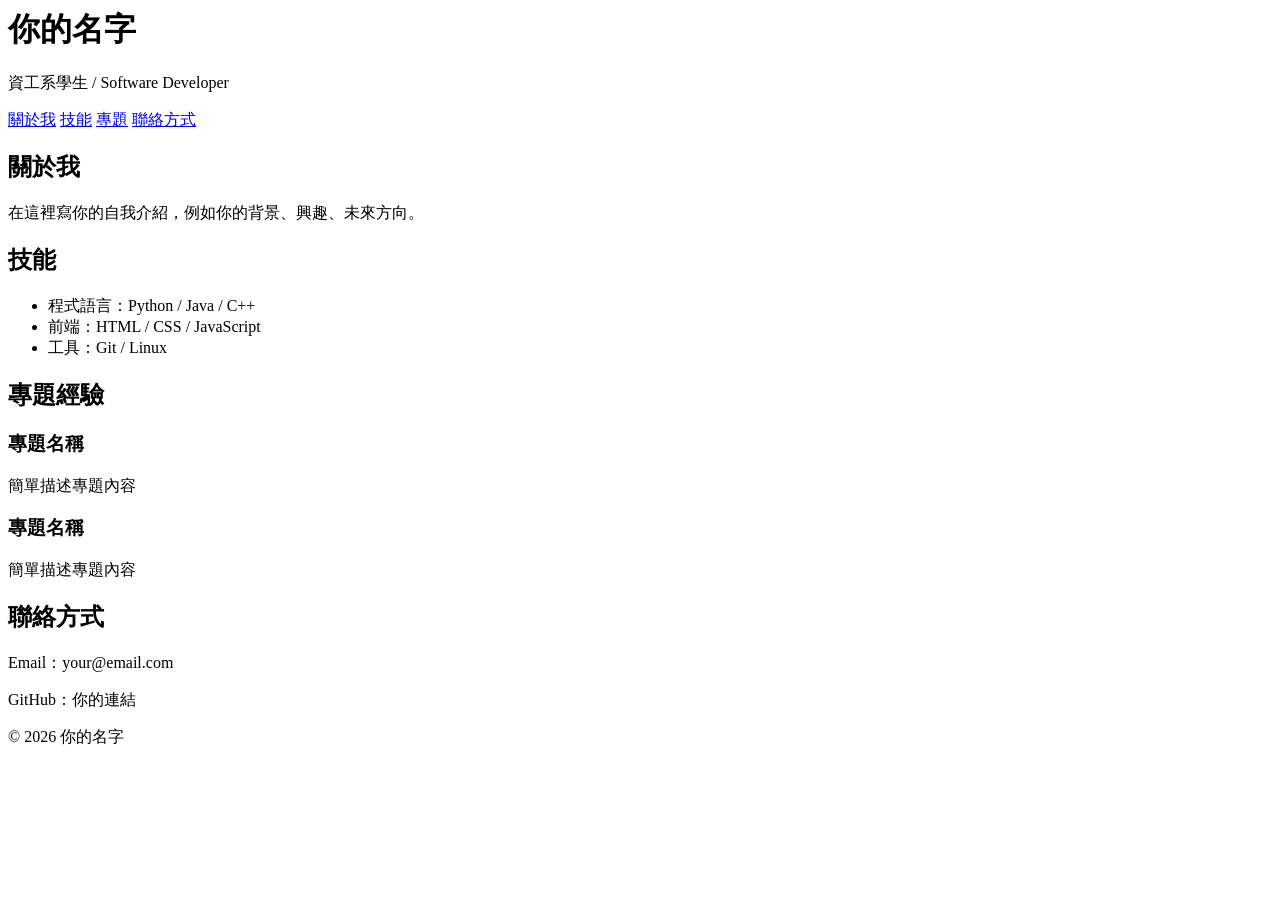
==== index.html @ 6ada03bb "Rename main to index.html" ====
<self html>
<html lang="zh-TW">
<head>
    <meta charset="UTF-8">
    <meta name="viewport" content="width=device-width, initial-scale=1.0">
    <title>我的自我介紹</title>

    <!-- 外部CSS -->
    <link rel="stylesheet" href="style.css">
</head>
<body>

    <!-- 標題 -->
    <header>
        <h1>你的名字</h1>
        <p>資工系學生 / Software Developer</p>
    </header>

    <!-- 導覽列 -->
    <nav>
        <a href="#about">關於我</a>
        <a href="#skills">技能</a>
        <a href="#projects">專題</a>
        <a href="#contact">聯絡方式</a>
    </nav>

    <!-- 關於我 -->
    <section id="about">
        <h2>關於我</h2>
        <p>
            在這裡寫你的自我介紹，例如你的背景、興趣、未來方向。
        </p>
    </section>

    <!-- 技能 -->
    <section id="skills">
        <h2>技能</h2>
        <ul>
            <li>程式語言：Python / Java / C++</li>
            <li>前端：HTML / CSS / JavaScript</li>
            <li>工具：Git / Linux</li>
        </ul>
    </section>

    <!-- 專題 -->
    <section id="projects">
        <h2>專題經驗</h2>

        <div>
            <h3>專題名稱</h3>
            <p>簡單描述專題內容</p>
        </div>

        <div>
            <h3>專題名稱</h3>
            <p>簡單描述專題內容</p>
        </div>
    </section>

    <!-- 聯絡方式 -->
    <section id="contact">
        <h2>聯絡方式</h2>
        <p>Email：your@email.com</p>
        <p>GitHub：你的連結</p>
    </section>

    <!-- 頁尾 -->
    <footer>
        <p>© 2026 你的名字</p>
    </footer>

</body>
</html>
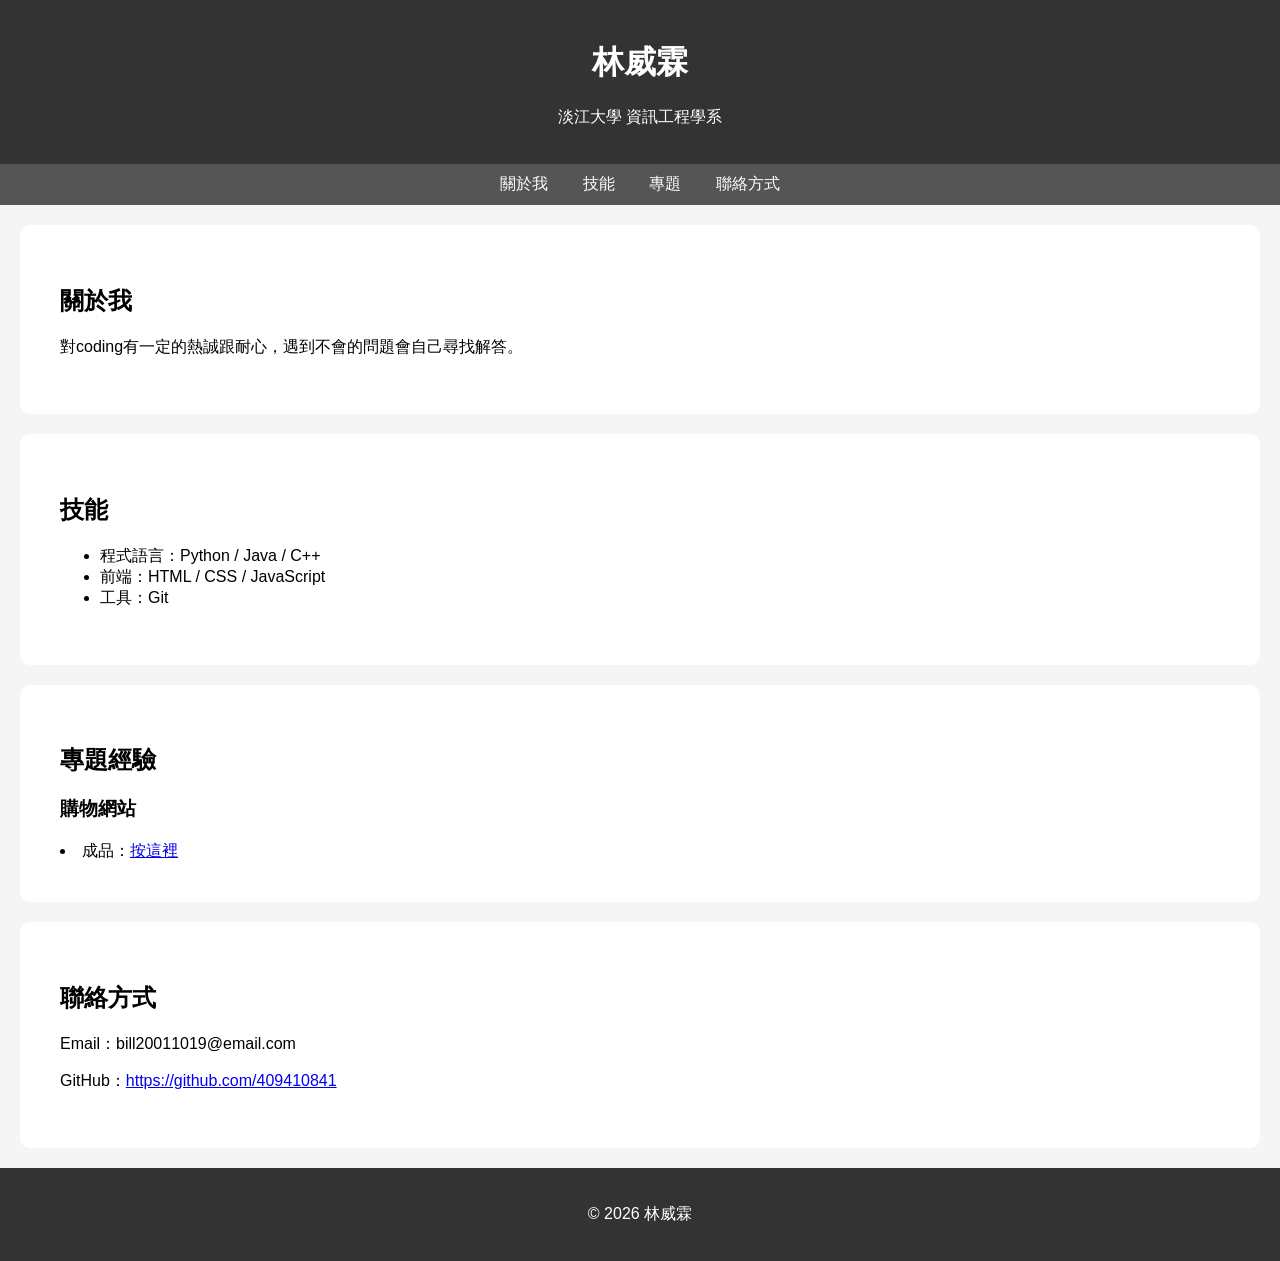
==== commit a7672d3a: "index updata" ====
--- a/index.html
+++ b/index.html
@@ -3,7 +3,7 @@
 <head>
     <meta charset="UTF-8">
     <meta name="viewport" content="width=device-width, initial-scale=1.0">
-    <title>我的自我介紹</title>
+    <title>自我介紹</title>
 
     <!-- 外部CSS -->
     <link rel="stylesheet" href="style.css">
@@ -12,8 +12,8 @@
 
     <!-- 標題 -->
     <header>
-        <h1>你的名字</h1>
-        <p>資工系學生 / Software Developer</p>
+        <h1>林威霖</h1>
+        <p>淡江大學 資訊工程學系</p>
     </header>
 
     <!-- 導覽列 -->
@@ -28,7 +28,7 @@
     <section id="about">
         <h2>關於我</h2>
         <p>
-            在這裡寫你的自我介紹，例如你的背景、興趣、未來方向。
+            對coding有一定的熱誠跟耐心，遇到不會的問題會自己尋找解答。
         </p>
     </section>
 
@@ -38,7 +38,7 @@
         <ul>
             <li>程式語言：Python / Java / C++</li>
             <li>前端：HTML / CSS / JavaScript</li>
-            <li>工具：Git / Linux</li>
+            <li>工具：Git</li>
         </ul>
     </section>
 
@@ -47,27 +47,22 @@
         <h2>專題經驗</h2>
 
         <div>
-            <h3>專題名稱</h3>
-            <p>簡單描述專題內容</p>
-        </div>
-
-        <div>
-            <h3>專題名稱</h3>
-            <p>簡單描述專題內容</p>
+            <h3>購物網站</h3>
+            <li>成品：<a href=https://github.com/409410841/1111-web-demo-409410841>按這裡</a>
         </div>
     </section>
 
     <!-- 聯絡方式 -->
     <section id="contact">
-        <h2>聯絡方式</h2>
-        <p>Email：your@email.com</p>
-        <p>GitHub：你的連結</p>
+        <h2>聯絡方式</h2
+        <p>Email：bill20011019@email.com</p>
+        <p>GitHub：<a href="https://github.com/409410841">https://github.com/409410841</a>
     </section>
 
     <!-- 頁尾 -->
     <footer>
-        <p>© 2026 你的名字</p>
+        <p>© 2026 林威霖</p>
     </footer>
 
 </body>
-</html>
+</html>
--- a/style.css
+++ b/style.css
@@ -0,0 +1,47 @@
+/* 全域設定 */
+body {
+    font-family: Arial, sans-serif;
+    margin: 0;
+    background-color: #f5f5f5;
+}
+
+/* 標題 */
+header {
+    background-color: rgb(51, 51, 51);
+    color: white;
+    padding: 20px;
+    text-align: center;
+}
+
+/* 導覽列 */
+nav {
+    background-color: #555;
+    padding: 10px;
+    text-align: center;
+}
+
+nav a {
+    color: white;
+    margin: 0 15px;
+    text-decoration: none;
+}
+
+nav a:hover {
+    text-decoration: underline;
+}
+
+/* 內容區塊 */
+section {
+    padding: 40px;
+    margin: 20px;
+    background-color: white;
+    border-radius: 10px;
+}
+
+/* 頁尾 */
+footer {
+    text-align: center;
+    padding: 20px;
+    background-color: #333;
+    color: white;
+}
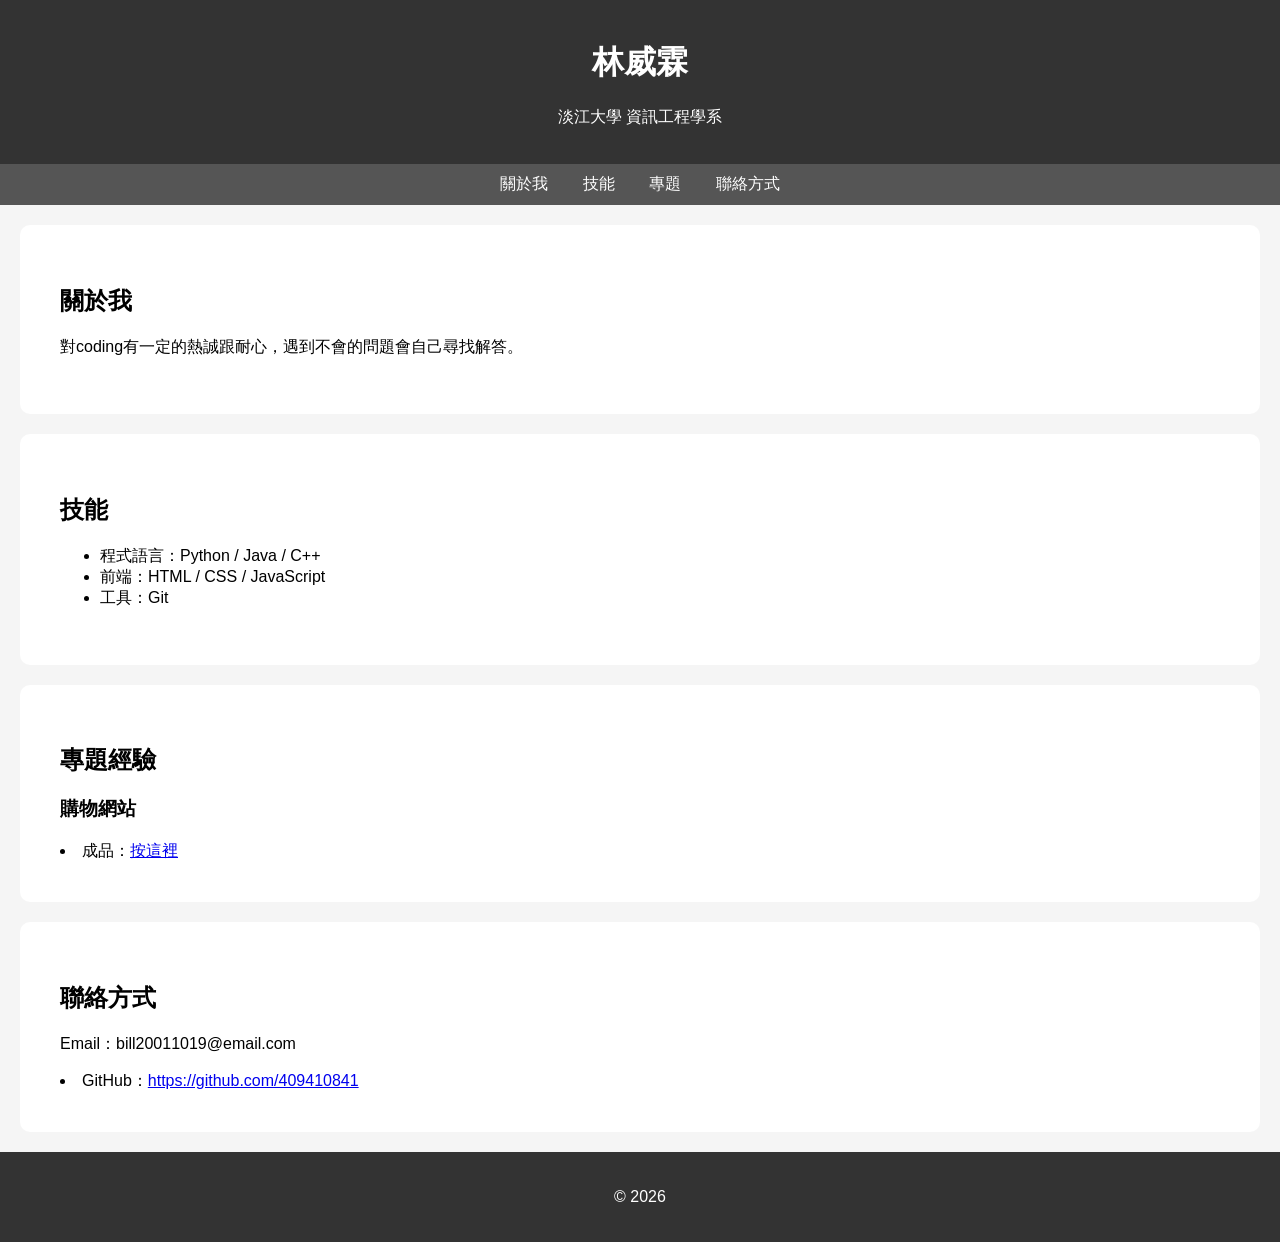
==== commit fea33ff0: "updata" ====
--- a/index.html
+++ b/index.html
@@ -48,20 +48,20 @@
 
         <div>
             <h3>購物網站</h3>
-            <li>成品：<a href=https://github.com/409410841/1111-web-demo-409410841>按這裡</a>
+            <li>成品：<a href=https://github.com/409410841/1102--db-crown-id>按這裡</a>
         </div>
     </section>
 
     <!-- 聯絡方式 -->
     <section id="contact">
-        <h2>聯絡方式</h2
+        <h2>聯絡方式</h2>
         <p>Email：bill20011019@email.com</p>
-        <p>GitHub：<a href="https://github.com/409410841">https://github.com/409410841</a>
+        <li>GitHub：<a href="https://github.com/409410841">https://github.com/409410841</a>
     </section>
 
     <!-- 頁尾 -->
     <footer>
-        <p>© 2026 林威霖</p>
+        <p>© 2026</p>
     </footer>
 
 </body>
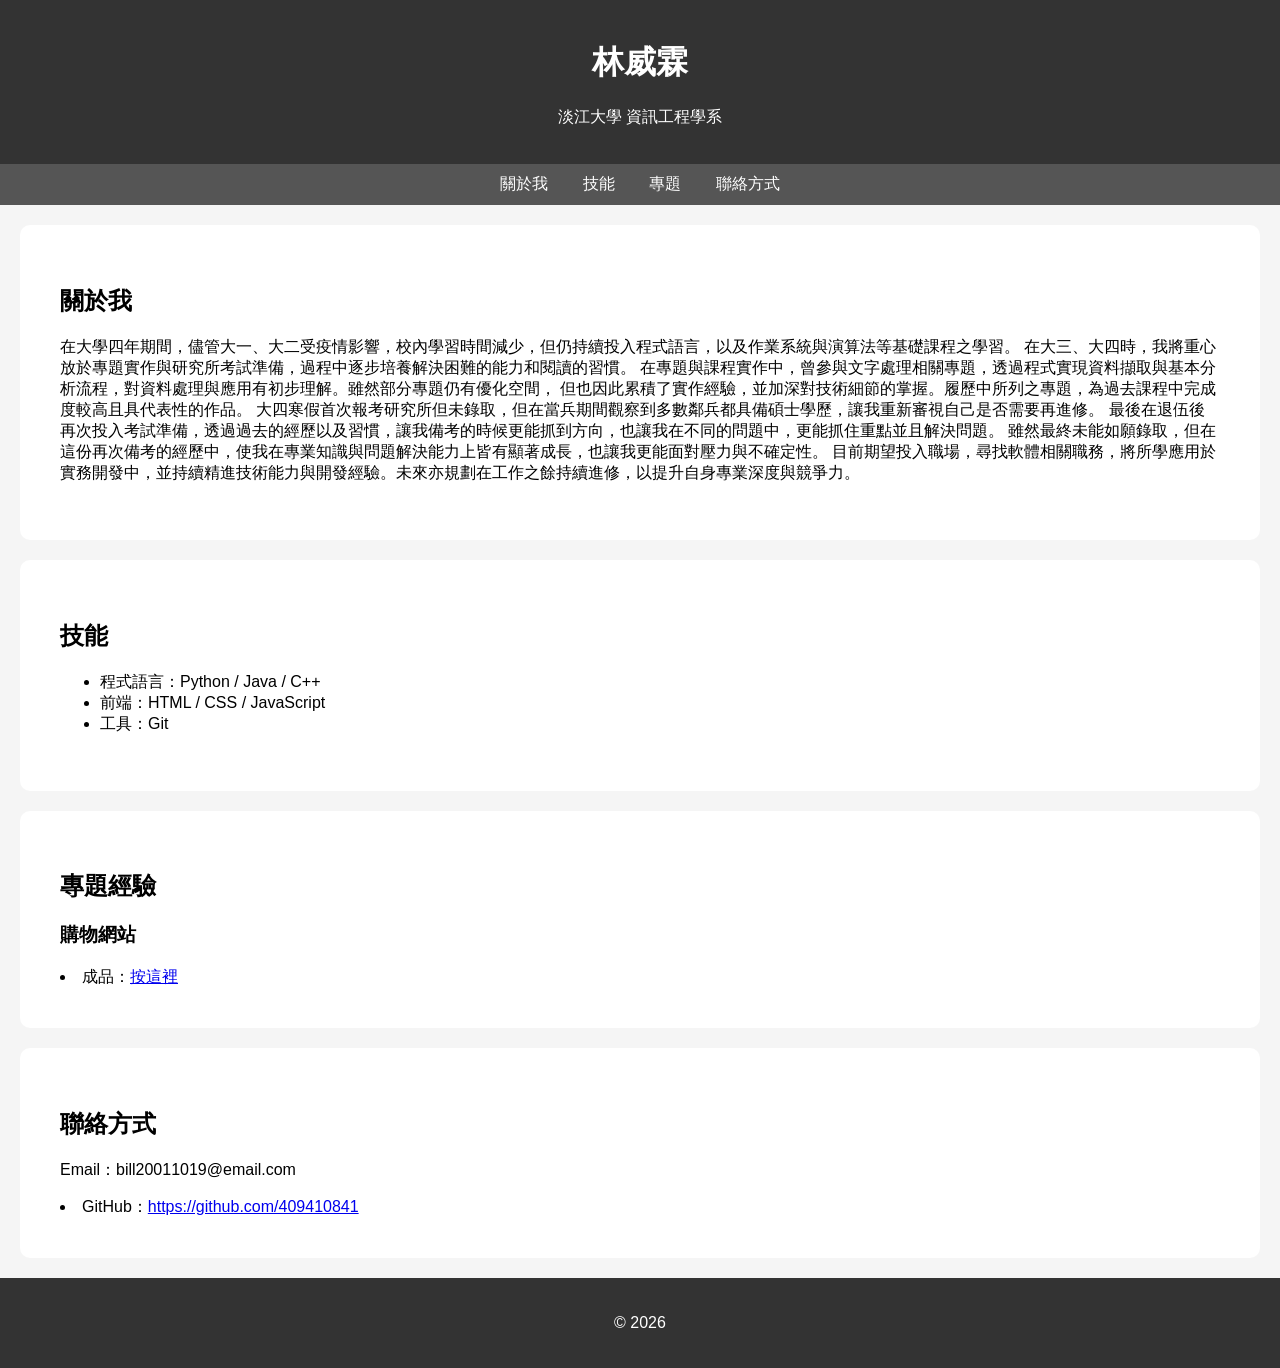
==== commit ed7bcfa5: "updata" ====
--- a/index.html
+++ b/index.html
@@ -28,7 +28,14 @@
     <section id="about">
         <h2>關於我</h2>
         <p>
-            對coding有一定的熱誠跟耐心，遇到不會的問題會自己尋找解答。
+            在大學四年期間，儘管大一、大二受疫情影響，校內學習時間減少，但仍持續投入程式語言，以及作業系統與演算法等基礎課程之學習。
+            在大三、大四時，我將重心放於專題實作與研究所考試準備，過程中逐步培養解決困難的能力和閱讀的習慣。
+            在專題與課程實作中，曾參與文字處理相關專題，透過程式實現資料擷取與基本分析流程，對資料處理與應用有初步理解。雖然部分專題仍有優化空間，
+            但也因此累積了實作經驗，並加深對技術細節的掌握。履歷中所列之專題，為過去課程中完成度較高且具代表性的作品。
+            大四寒假首次報考研究所但未錄取，但在當兵期間觀察到多數鄰兵都具備碩士學歷，讓我重新審視自己是否需要再進修。
+            最後在退伍後再次投入考試準備，透過過去的經歷以及習慣，讓我備考的時候更能抓到方向，也讓我在不同的問題中，更能抓住重點並且解決問題。
+            雖然最終未能如願錄取，但在這份再次備考的經歷中，使我在專業知識與問題解決能力上皆有顯著成長，也讓我更能面對壓力與不確定性。
+            目前期望投入職場，尋找軟體相關職務，將所學應用於實務開發中，並持續精進技術能力與開發經驗。未來亦規劃在工作之餘持續進修，以提升自身專業深度與競爭力。
         </p>
     </section>
 
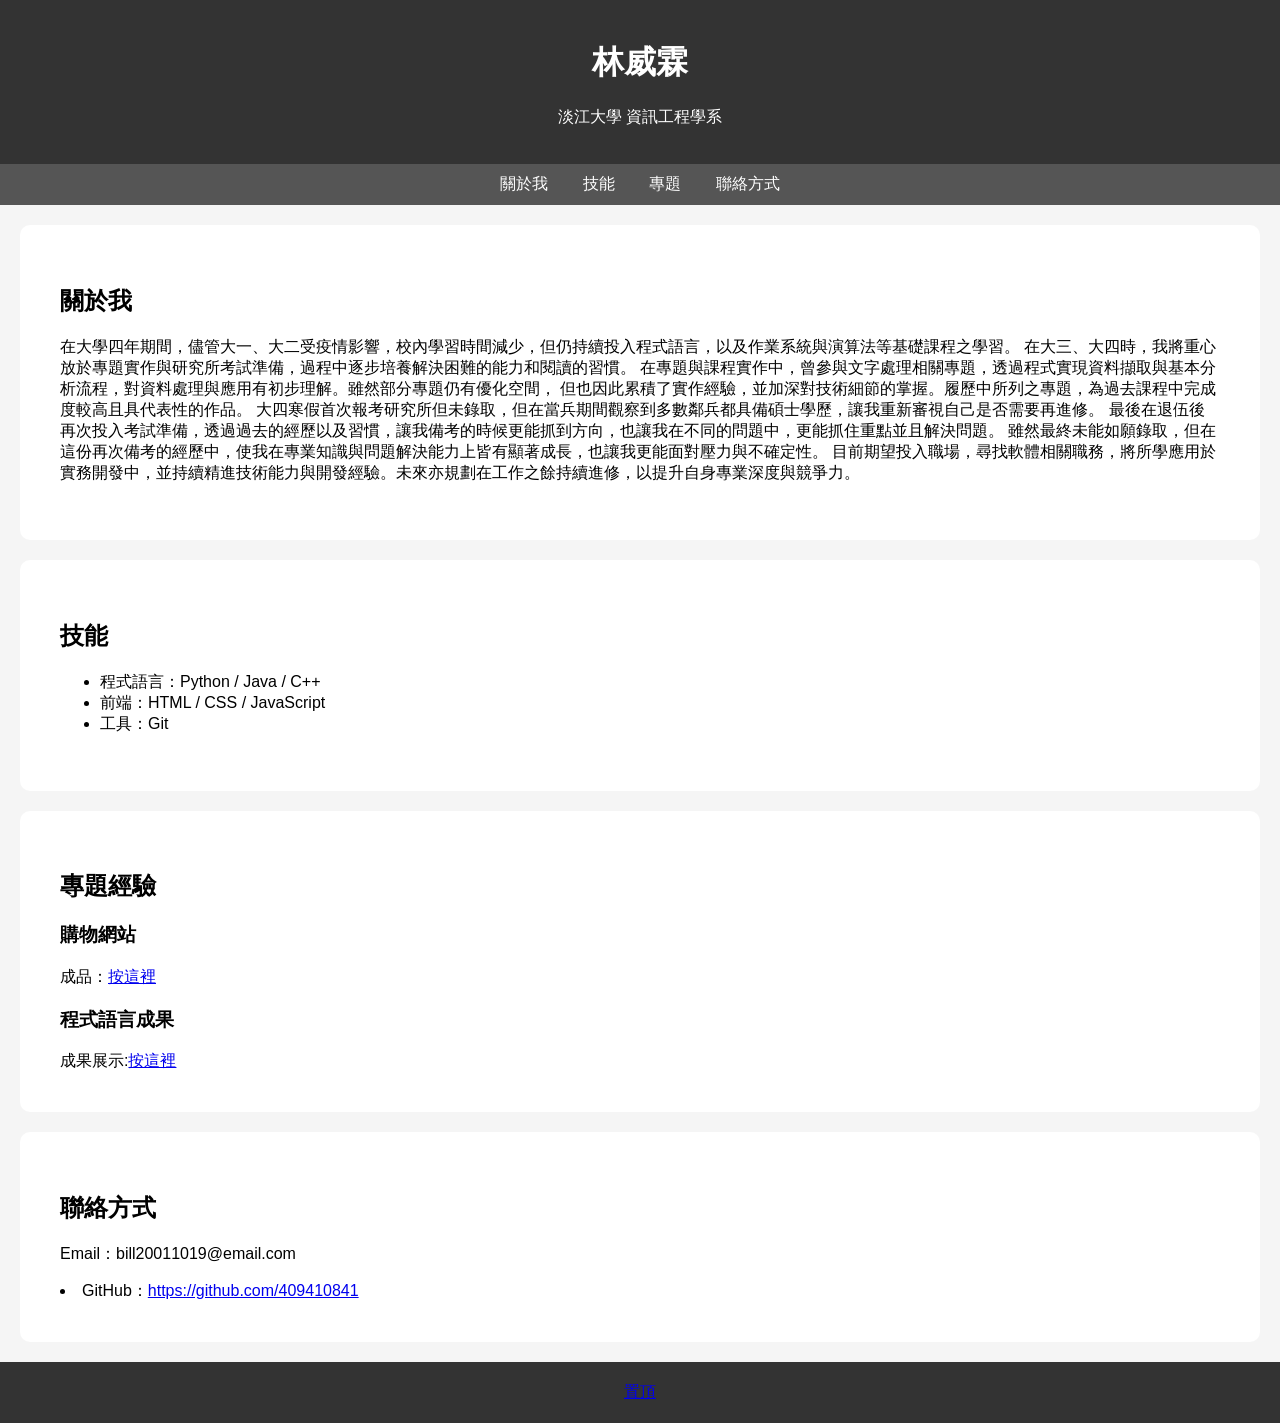
==== commit 3151014e: "create and updata" ====
--- a/index.html
+++ b/index.html
@@ -9,12 +9,14 @@
     <link rel="stylesheet" href="style.css">
 </head>
 <body>
-
     <!-- 標題 -->
     <header>
+        <div id="header">
         <h1>林威霖</h1>
         <p>淡江大學 資訊工程學系</p>
+        </div>
     </header>
+
 
     <!-- 導覽列 -->
     <nav>
@@ -52,11 +54,12 @@
     <!-- 專題 -->
     <section id="projects">
         <h2>專題經驗</h2>
-
         <div>
             <h3>購物網站</h3>
-            <li>成品：<a href=https://github.com/409410841/1102--db-crown-id>按這裡</a>
-        </div>
+                <div>成品：<a href=https://github.com/409410841/1102--db-crown-id>按這裡</a></div>
+            <h3>程式語言成果</h3>
+                <div>成果展示:<a href="./project.html">按這裡</a></div>
+        <div>
     </section>
 
     <!-- 聯絡方式 -->
@@ -68,7 +71,7 @@
 
     <!-- 頁尾 -->
     <footer>
-        <p>© 2026</p>
+         <a href="#header">置頂</a>
     </footer>
 
 </body>
